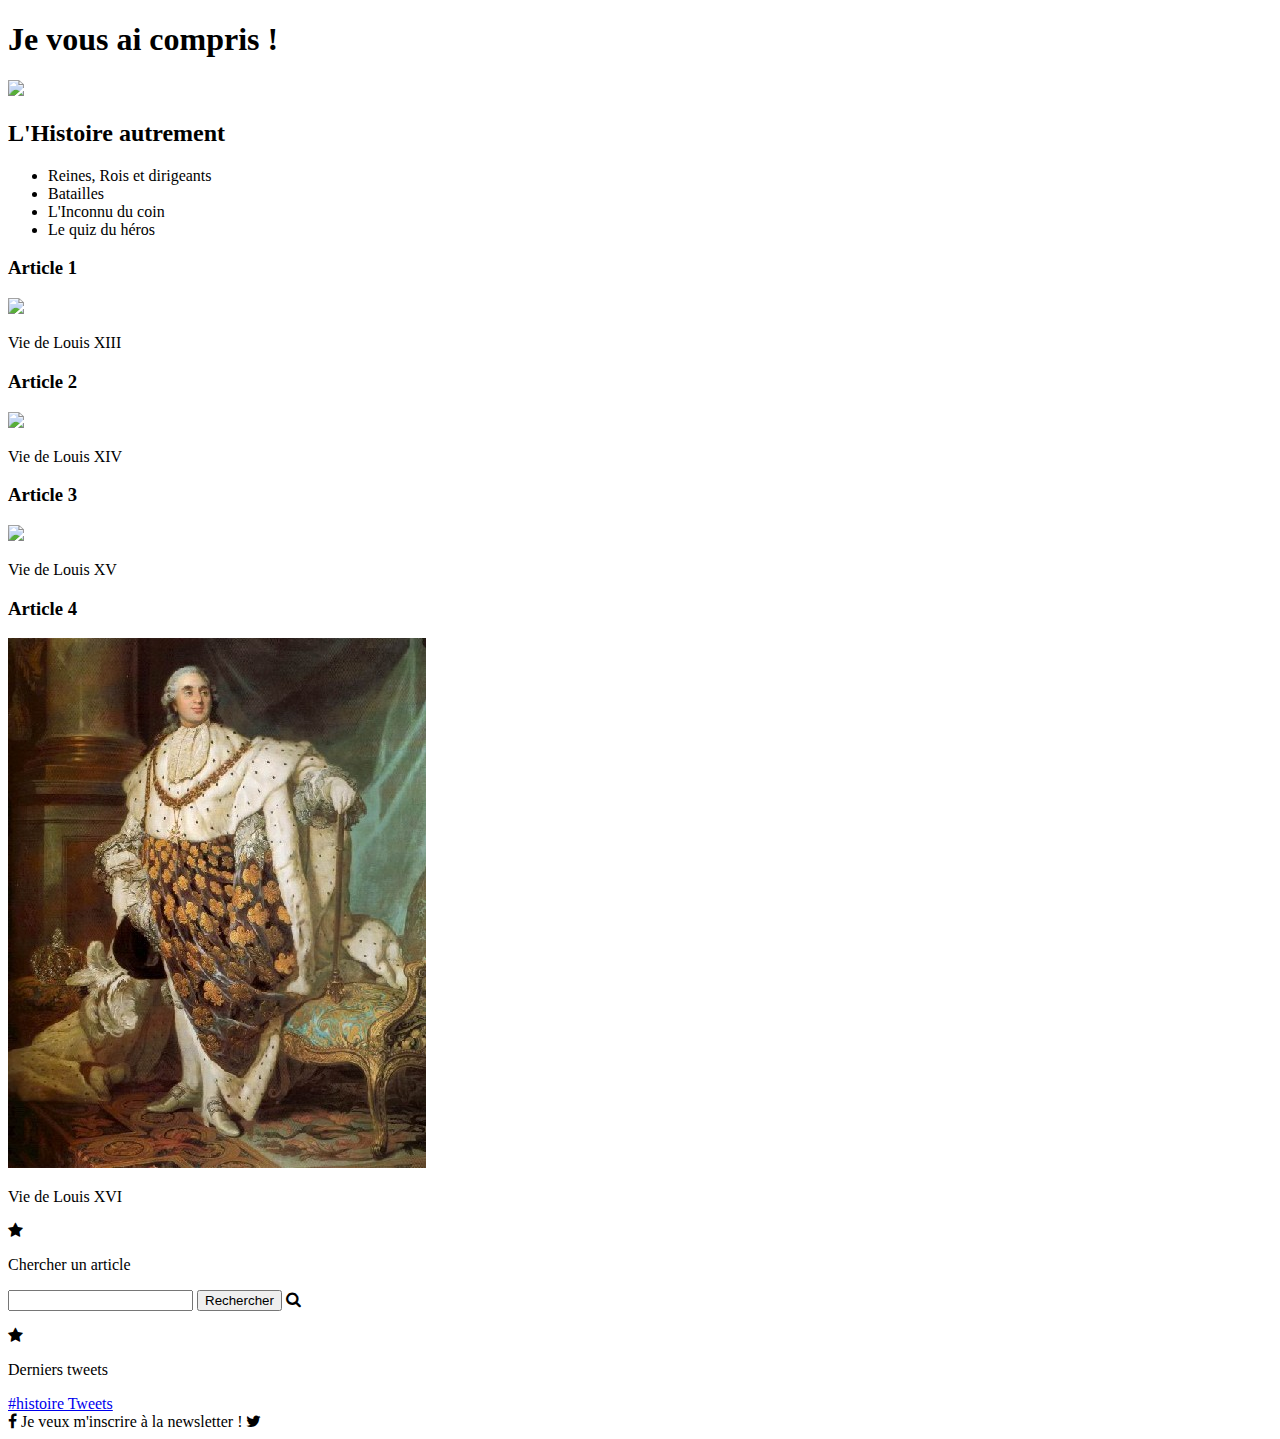
==== index.html @ a0979e3b "First commit" ====
<!DOCTYPE html>
<html>
<head>
	<meta charset="utf-8">
	<title>Blog Histoire de M. Minaudier</title>
	<link href="http://maxcdn.bootstrapcdn.com/font-awesome/4.2.0/css/font-awesome.min.css" rel="stylesheet">
</head>
<body>
<h1>Je vous ai compris !</h1>
<img src="lhooq.jpg">
<h2>L'Histoire autrement</h2>
<nav>
	<ul>
		<li>Reines, Rois et dirigeants</li>
		<li>Batailles</li>
		<li>L'Inconnu du coin</li>
		<li>Le quiz du héros</li>
	</ul>
</nav>
<section>
	<article>
		<h3> Article 1 </h3>
		<img src="Louisxiii.jpg">
		<p>Vie de Louis XIII</p>
	</article>
	<article>
		<h3>Article 2</h3>
		<img src="louisxiv.jpg">
		<p>Vie de Louis XIV</p>
	</article>
	<article>
		<h3>Article 3</h3>
		<img src="Louisxv.jpg">
		<p>Vie de Louis XV</p>
	</article>
	<article>
		<h3>Article 4</h3>
		<img src="Louisxvi.jpg">
		<p>Vie de Louis XVI</p>
		</article>
</section>
<aside>
	<i class="fa fa-star"></i>
	<p>Chercher un article</p>
	
 <form action="" class="formulaire">
               <input class="champ" type="text" value=""/>
                    <input class="bouton" type="button" value="Rechercher" class="fa fa-search" /> <i class="fa fa-search"></i>
	
	<p><i class="fa fa-star"></i></p>
	<p>Derniers tweets</p>
	            <a class="twitter-timeline"  href="https://twitter.com/hashtag/histoire" data-widget-id="509265619980541952">#histoire Tweets</a>
            <script>!function(d,s,id){var js,fjs=d.getElementsByTagName(s)[0],p=/^http:/.test(d.location)?'http':'https';if(!d.getElementById(id)){js=d.createElement(s);js.id=id;js.src=p+"://platform.twitter.com/widgets.js";fjs.parentNode.insertBefore(js,fjs);}}(document,"script","twitter-wjs");</script>
</aside>
<footer>
	<i class="fa fa-facebook"></i>
	Je veux m'inscrire à la newsletter !
	<i class="fa fa-twitter"></i>
</footer>
</body>
</html>
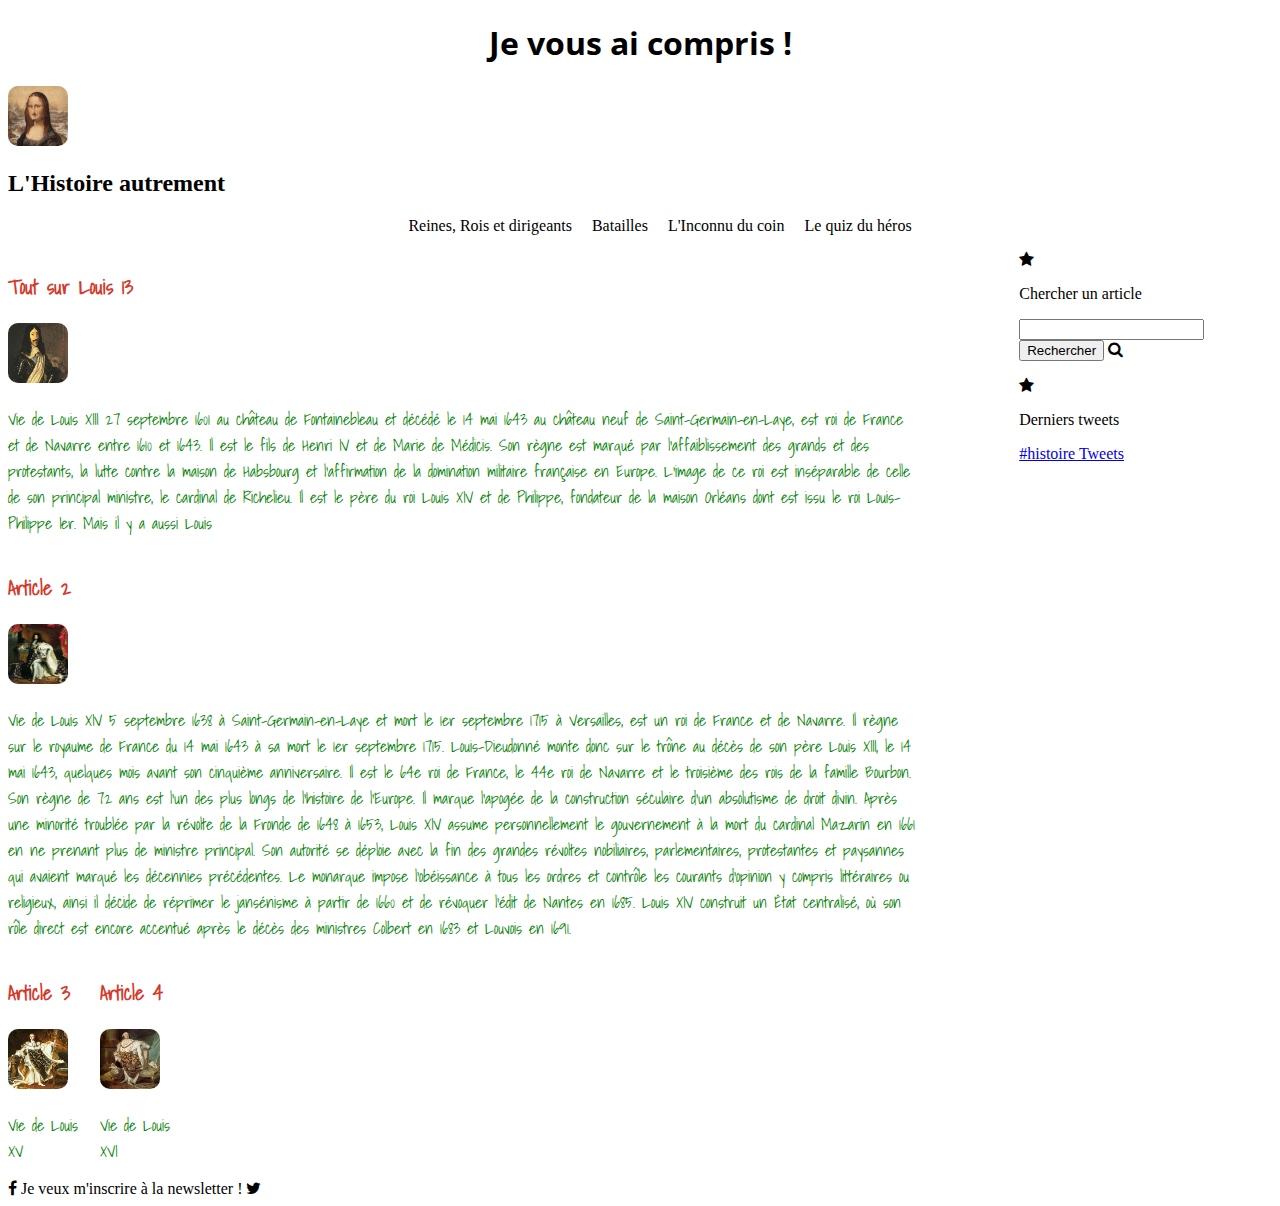
==== commit d0fbd51a: "Blog histoire" ====
--- a/index.html
+++ b/index.html
@@ -4,6 +4,9 @@
 	<meta charset="utf-8">
 	<title>Blog Histoire de M. Minaudier</title>
 	<link href="http://maxcdn.bootstrapcdn.com/font-awesome/4.2.0/css/font-awesome.min.css" rel="stylesheet">
+	<link href='http://fonts.googleapis.com/css?family=Open+Sans' rel='stylesheet' type='text/css'>
+<link href='http://fonts.googleapis.com/css?family=Shadows+Into+Light' rel='stylesheet' type='text/css'>
+<link href='style.css' rel='stylesheet'>
 </head>
 <body>
 <h1>Je vous ai compris !</h1>
@@ -19,14 +22,29 @@
 </nav>
 <section>
 	<article>
-		<h3> Article 1 </h3>
+		<h3> Tout sur Louis 13</h3>
 		<img src="Louisxiii.jpg">
-		<p>Vie de Louis XIII</p>
+		<p>Vie de Louis XIII
+27 septembre 1601 au château de Fontainebleau et décédé le 14 mai 1643 au château neuf de Saint-Germain-en-Laye, est roi de France et de Navarre entre 1610 et 1643. Il est le fils de Henri IV et de Marie de Médicis.
+
+Son règne est marqué par l’affaiblissement des grands et des protestants, la lutte contre la maison de Habsbourg et l'affirmation de la domination militaire française en Europe. L’image de ce roi est inséparable de celle de son principal ministre, le cardinal de Richelieu.
+
+Il est le père du roi Louis XIV et de Philippe, fondateur de la maison Orléans dont est issu le roi Louis-Philippe Ier.
+		Mais il y a aussi Louis 
+		</p>
+
 	</article>
 	<article>
 		<h3>Article 2</h3>
 		<img src="louisxiv.jpg">
-		<p>Vie de Louis XIV</p>
+		<p>Vie de Louis XIV
+5 septembre 1638 à Saint-Germain-en-Laye et mort le 1er septembre 1715 à Versailles, est un roi de France et de Navarre. Il règne sur le royaume de France du 14 mai 1643 à sa mort le 1er septembre 1715.
+
+Louis-Dieudonné monte donc sur le trône au décès de son père Louis XIII, le 14 mai 1643, quelques mois avant son cinquième anniversaire. Il est le 64e roi de France, le 44e roi de Navarre et le troisième des rois de la famille Bourbon. Son règne de 72 ans est l’un des plus longs de l'histoire de l'Europe.
+
+Il marque l'apogée de la construction séculaire d'un absolutisme de droit divin. Après une minorité troublée par la révolte de la Fronde de 1648 à 1653, Louis XIV assume personnellement le gouvernement à la mort du cardinal Mazarin en 1661 en ne prenant plus de ministre principal. Son autorité se déploie avec la fin des grandes révoltes nobiliaires, parlementaires, protestantes et paysannes qui avaient marqué les décennies précédentes. Le monarque impose l'obéissance à tous les ordres et contrôle les courants d'opinion y compris littéraires ou religieux, ainsi il décide de réprimer le jansénisme à partir de 1660 et de révoquer l'édit de Nantes en 1685. Louis XIV construit un État centralisé, où son rôle direct est encore accentué après le décès des ministres Colbert en 1683 et Louvois en 1691.
+
+		</p>
 	</article>
 	<article>
 		<h3>Article 3</h3>
@@ -43,14 +61,14 @@
 	<i class="fa fa-star"></i>
 	<p>Chercher un article</p>
 	
- <form action="" class="formulaire">
-               <input class="champ" type="text" value=""/>
-                    <input class="bouton" type="button" value="Rechercher" class="fa fa-search" /> <i class="fa fa-search"></i>
-	
+ 	<form action="" class="formulaire">
+        <input class="champ" type="text" value=""/>
+        <input class="bouton" type="button" value="Rechercher" class="fa fa-search" /> <i class="fa fa-search"></i>
+	</form>
 	<p><i class="fa fa-star"></i></p>
 	<p>Derniers tweets</p>
-	            <a class="twitter-timeline"  href="https://twitter.com/hashtag/histoire" data-widget-id="509265619980541952">#histoire Tweets</a>
-            <script>!function(d,s,id){var js,fjs=d.getElementsByTagName(s)[0],p=/^http:/.test(d.location)?'http':'https';if(!d.getElementById(id)){js=d.createElement(s);js.id=id;js.src=p+"://platform.twitter.com/widgets.js";fjs.parentNode.insertBefore(js,fjs);}}(document,"script","twitter-wjs");</script>
+	<a class="twitter-timeline"  href="https://twitter.com/hashtag/histoire" data-widget-id="509265619980541952">#histoire Tweets</a>
+    <script>!function(d,s,id){var js,fjs=d.getElementsByTagName(s)[0],p=/^http:/.test(d.location)?'http':'https';if(!d.getElementById(id)){js=d.createElement(s);js.id=id;js.src=p+"://platform.twitter.com/widgets.js";fjs.parentNode.insertBefore(js,fjs);}}(document,"script","twitter-wjs");</script>
 </aside>
 <footer>
 	<i class="fa fa-facebook"></i>
--- a/style.css
+++ b/style.css
@@ -0,0 +1,59 @@
+head
+{ 
+text-align:center;
+}
+
+h1{ 
+	font-family: 'Open Sans', sans-serif;
+	text-align: center;
+}
+
+{ 
+	font-size: 26pt;
+}
+
+h3 { 
+	font-size: 20px;  
+	color: rgb(212,57,43);
+}
+
+article {
+	font-family: 'Shadows Into Light', cursive;
+	float: left;
+}
+article
+p{ 
+	color: green;
+	width: 90%;
+}
+
+img{
+  width: 60px;
+  height: 60px;
+  border-radius: 10px;
+}
+
+nav
+ul li { 
+display: inline;
+padding: 0 0.5em;
+}
+ul {
+list-style-type : none;
+text-align: center;
+}
+
+aside{
+width:20%;
+float:right;
+}
+
+section{
+width : 80%;
+float:left;
+}
+
+footer{
+clear: both;
+}
+
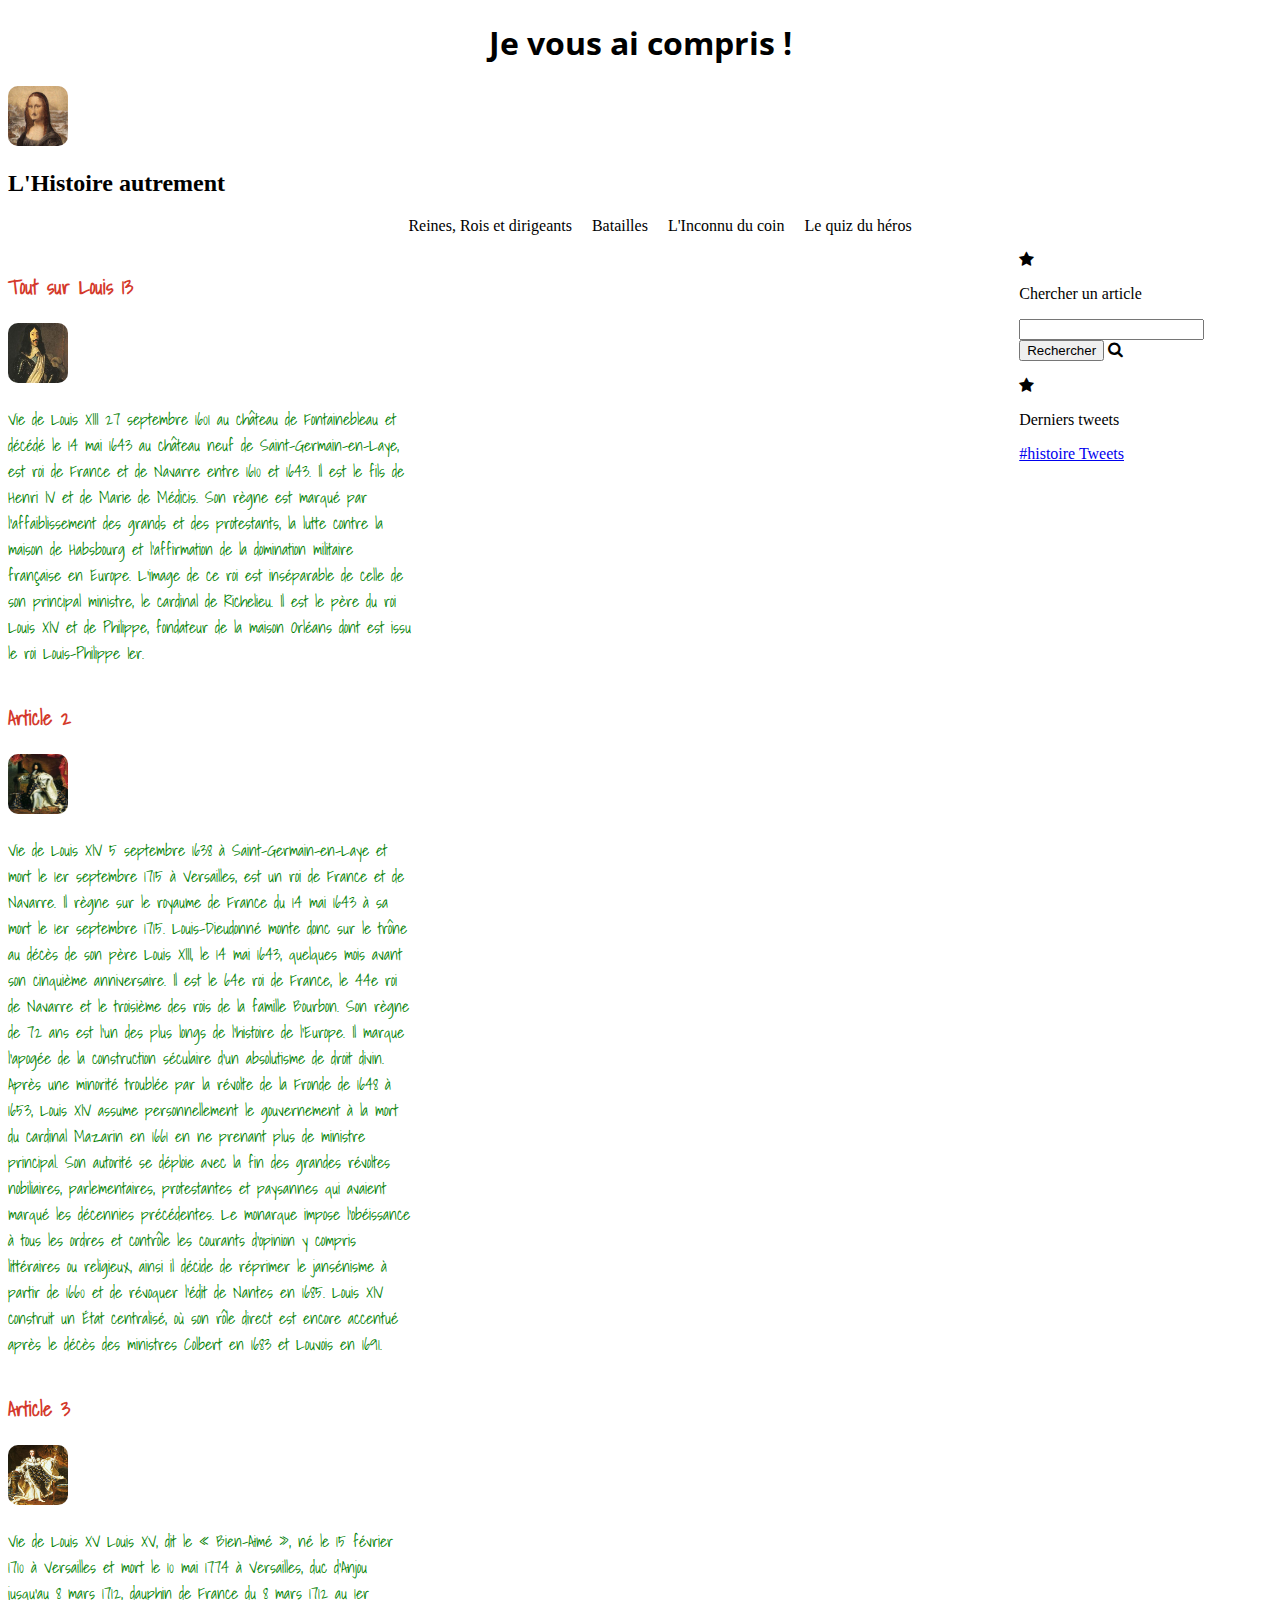
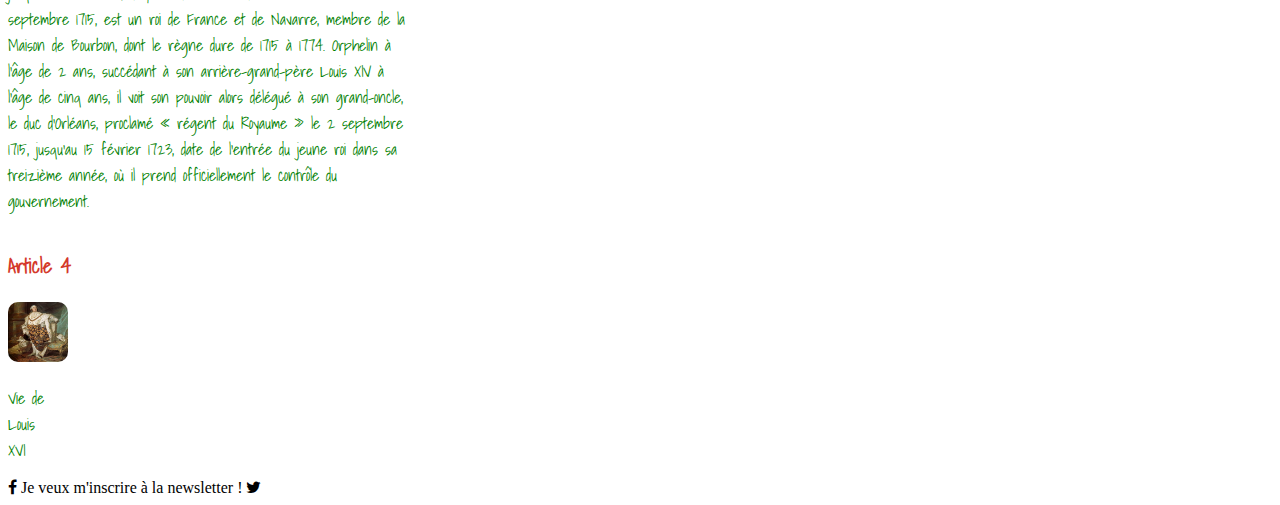
==== commit 3963cb24: "BlogEnfant" ====
--- a/index.html
+++ b/index.html
@@ -21,16 +21,16 @@
 	</ul>
 </nav>
 <section>
-	<article>
+	<article class="left">
 		<h3> Tout sur Louis 13</h3>
 		<img src="Louisxiii.jpg">
 		<p>Vie de Louis XIII
-27 septembre 1601 au château de Fontainebleau et décédé le 14 mai 1643 au château neuf de Saint-Germain-en-Laye, est roi de France et de Navarre entre 1610 et 1643. Il est le fils de Henri IV et de Marie de Médicis.
+		27 septembre 1601 au château de Fontainebleau et décédé le 14 mai 1643 au château neuf de Saint-Germain-en-Laye, est roi de France et de Navarre entre 1610 et 1643. Il est le fils de Henri IV et de Marie de Médicis.
 
-Son règne est marqué par l’affaiblissement des grands et des protestants, la lutte contre la maison de Habsbourg et l'affirmation de la domination militaire française en Europe. L’image de ce roi est inséparable de celle de son principal ministre, le cardinal de Richelieu.
+		Son règne est marqué par l’affaiblissement des grands et des protestants, la lutte contre la maison de Habsbourg et l'affirmation de la domination militaire française en Europe. L’image de ce roi est inséparable de celle de son principal ministre, le cardinal de Richelieu.
 
-Il est le père du roi Louis XIV et de Philippe, fondateur de la maison Orléans dont est issu le roi Louis-Philippe Ier.
-		Mais il y a aussi Louis 
+		Il est le père du roi Louis XIV et de Philippe, fondateur de la maison Orléans dont est issu le roi Louis-Philippe Ier.
+
 		</p>
 
 	</article>
@@ -38,18 +38,21 @@
 		<h3>Article 2</h3>
 		<img src="louisxiv.jpg">
 		<p>Vie de Louis XIV
-5 septembre 1638 à Saint-Germain-en-Laye et mort le 1er septembre 1715 à Versailles, est un roi de France et de Navarre. Il règne sur le royaume de France du 14 mai 1643 à sa mort le 1er septembre 1715.
+		5 septembre 1638 à Saint-Germain-en-Laye et mort le 1er septembre 1715 à Versailles, est un roi de France et de Navarre. Il règne sur le royaume de France du 14 mai 1643 à sa mort le 1er septembre 1715.
 
-Louis-Dieudonné monte donc sur le trône au décès de son père Louis XIII, le 14 mai 1643, quelques mois avant son cinquième anniversaire. Il est le 64e roi de France, le 44e roi de Navarre et le troisième des rois de la famille Bourbon. Son règne de 72 ans est l’un des plus longs de l'histoire de l'Europe.
+		Louis-Dieudonné monte donc sur le trône au décès de son père Louis XIII, le 14 mai 1643, quelques mois avant son cinquième anniversaire. Il est le 64e roi de France, le 44e roi de Navarre et le troisième des rois de la famille Bourbon. Son règne de 72 ans est l’un des plus longs de l'histoire de l'Europe.
 
-Il marque l'apogée de la construction séculaire d'un absolutisme de droit divin. Après une minorité troublée par la révolte de la Fronde de 1648 à 1653, Louis XIV assume personnellement le gouvernement à la mort du cardinal Mazarin en 1661 en ne prenant plus de ministre principal. Son autorité se déploie avec la fin des grandes révoltes nobiliaires, parlementaires, protestantes et paysannes qui avaient marqué les décennies précédentes. Le monarque impose l'obéissance à tous les ordres et contrôle les courants d'opinion y compris littéraires ou religieux, ainsi il décide de réprimer le jansénisme à partir de 1660 et de révoquer l'édit de Nantes en 1685. Louis XIV construit un État centralisé, où son rôle direct est encore accentué après le décès des ministres Colbert en 1683 et Louvois en 1691.
+		Il marque l'apogée de la construction séculaire d'un absolutisme de droit divin. Après une minorité troublée par la révolte de la Fronde de 1648 à 1653, Louis XIV assume personnellement le gouvernement à la mort du cardinal Mazarin en 1661 en ne prenant plus de ministre principal. Son autorité se déploie avec la fin des grandes révoltes nobiliaires, parlementaires, protestantes et paysannes qui avaient marqué les décennies précédentes. Le monarque impose l'obéissance à tous les ordres et contrôle les courants d'opinion y compris littéraires ou religieux, ainsi il décide de réprimer le jansénisme à partir de 1660 et de révoquer l'édit de Nantes en 1685. Louis XIV construit un État centralisé, où son rôle direct est encore accentué après le décès des ministres Colbert en 1683 et Louvois en 1691.
 
 		</p>
 	</article>
-	<article>
+	<article class="right">
 		<h3>Article 3</h3>
 		<img src="Louisxv.jpg">
-		<p>Vie de Louis XV</p>
+		<p>Vie de Louis XV
+		Louis XV, dit le « Bien-Aimé », né le 15 février 1710 à Versailles et mort le 10 mai 1774 à Versailles, duc d'Anjou jusqu'au 8 mars 1712, dauphin de France du 8 mars 1712 au 1er septembre 1715, est un roi de France et de Navarre, membre de la Maison de Bourbon, dont le règne dure de 1715 à 1774.
+
+		Orphelin à l'âge de 2 ans, succédant à son arrière-grand-père Louis XIV à l'âge de cinq ans, il voit son pouvoir alors délégué à son grand-oncle, le duc d'Orléans, proclamé « régent du Royaume » le 2 septembre 1715, jusqu'au 15 février 1723, date de l'entrée du jeune roi dans sa treizième année, où il prend officiellement le contrôle du gouvernement.</p>
 	</article>
 	<article>
 		<h3>Article 4</h3>
--- a/style.css
+++ b/style.css
@@ -24,7 +24,7 @@
 article
 p{ 
 	color: green;
-	width: 90%;
+	width: 40%;
 }
 
 img{
@@ -57,3 +57,12 @@
 clear: both;
 }
 
+.right
+{
+float: right;
+}
+
+.left
+{
+float: left;
+}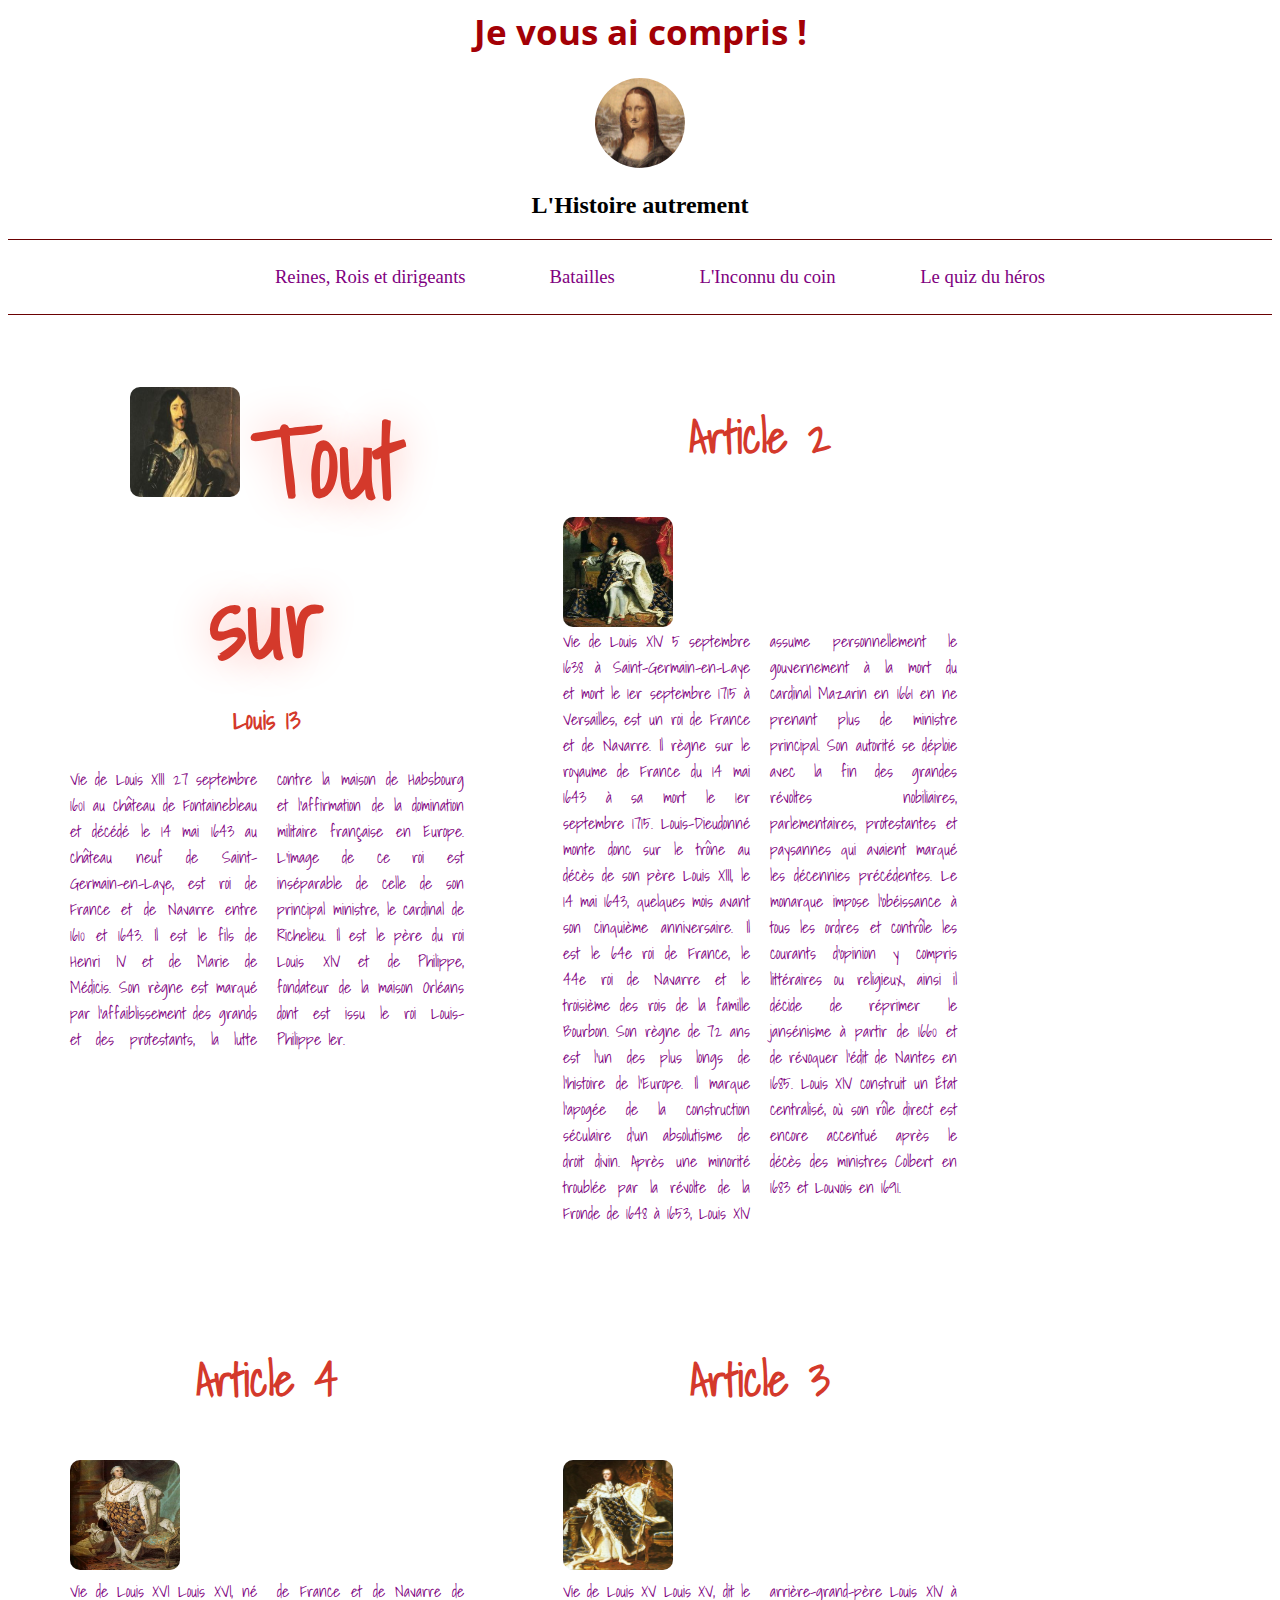
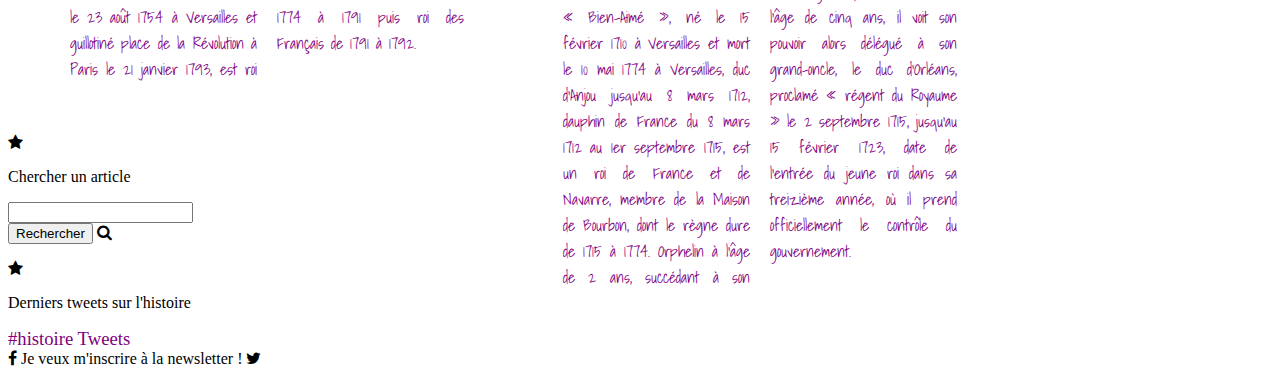
==== commit 03400545: "Third version" ====
--- a/index.html
+++ b/index.html
@@ -5,38 +5,68 @@
 	<title>Blog Histoire de M. Minaudier</title>
 	<link href="http://maxcdn.bootstrapcdn.com/font-awesome/4.2.0/css/font-awesome.min.css" rel="stylesheet">
 	<link href='http://fonts.googleapis.com/css?family=Open+Sans' rel='stylesheet' type='text/css'>
-<link href='http://fonts.googleapis.com/css?family=Shadows+Into+Light' rel='stylesheet' type='text/css'>
-<link href='style.css' rel='stylesheet'>
+	<link href='http://fonts.googleapis.com/css?family=Shadows+Into+Light' rel='stylesheet' type='text/css'>
+	<link href='style.css' rel='stylesheet'>
 </head>
 <body>
-<h1>Je vous ai compris !</h1>
-<img src="lhooq.jpg">
-<h2>L'Histoire autrement</h2>
-<nav>
-	<ul>
-		<li>Reines, Rois et dirigeants</li>
-		<li>Batailles</li>
-		<li>L'Inconnu du coin</li>
-		<li>Le quiz du héros</li>
-	</ul>
-</nav>
+<header> 
+	<h1>Je vous ai compris !</h1>
+		<img class="rounded" id="image"
+
+changer taille image
+		header src="lhooq.jpg">
+	<h2>L'Histoire autrement</h2>
+	<nav>
+		<ul>
+		<li>
+			<a href="#">
+				Reines, Rois et dirigeants
+			</a>
+		</li>
+
+		
+			<a href="#">
+				<li>Batailles</li>
+			</a>
+			<a href="#">
+				<li>L'Inconnu du coin</li>
+			</a>
+			<a href="#">
+				<li>Le quiz du héros</li>
+			</a>
+		</ul>
+	</nav>
+</header>
+
 <section>
 	<article class="left">
-		<h3> Tout sur Louis 13</h3>
+	
+	<h3> 
 		<img src="Louisxiii.jpg">
+		<span class="embiggen">Tout sur  </span>
+			<div class="amp">
+				<span>Louis 13
+				</span>
+			</div>
+		</h3>
+		
 		<p>Vie de Louis XIII
 		27 septembre 1601 au château de Fontainebleau et décédé le 14 mai 1643 au château neuf de Saint-Germain-en-Laye, est roi de France et de Navarre entre 1610 et 1643. Il est le fils de Henri IV et de Marie de Médicis.
 
 		Son règne est marqué par l’affaiblissement des grands et des protestants, la lutte contre la maison de Habsbourg et l'affirmation de la domination militaire française en Europe. L’image de ce roi est inséparable de celle de son principal ministre, le cardinal de Richelieu.
 
 		Il est le père du roi Louis XIV et de Philippe, fondateur de la maison Orléans dont est issu le roi Louis-Philippe Ier.
-
 		</p>
 
 	</article>
 	<article>
-		<h3>Article 2</h3>
-		<img src="louisxiv.jpg">
+		<h3 class="h3">Article 2 </h3>
+		<div class="parent">
+			<div class="hidden-box">
+    		I am a hidden message!
+    		</div>
+  			<img class="transparent" src="louisxiv.jpg">
+  			</div>
 		<p>Vie de Louis XIV
 		5 septembre 1638 à Saint-Germain-en-Laye et mort le 1er septembre 1715 à Versailles, est un roi de France et de Navarre. Il règne sur le royaume de France du 14 mai 1643 à sa mort le 1er septembre 1715.
 
@@ -47,7 +77,7 @@
 		</p>
 	</article>
 	<article class="right">
-		<h3>Article 3</h3>
+		<h3 class="h3">Article 3</h3>
 		<img src="Louisxv.jpg">
 		<p>Vie de Louis XV
 		Louis XV, dit le « Bien-Aimé », né le 15 février 1710 à Versailles et mort le 10 mai 1774 à Versailles, duc d'Anjou jusqu'au 8 mars 1712, dauphin de France du 8 mars 1712 au 1er septembre 1715, est un roi de France et de Navarre, membre de la Maison de Bourbon, dont le règne dure de 1715 à 1774.
@@ -55,10 +85,12 @@
 		Orphelin à l'âge de 2 ans, succédant à son arrière-grand-père Louis XIV à l'âge de cinq ans, il voit son pouvoir alors délégué à son grand-oncle, le duc d'Orléans, proclamé « régent du Royaume » le 2 septembre 1715, jusqu'au 15 février 1723, date de l'entrée du jeune roi dans sa treizième année, où il prend officiellement le contrôle du gouvernement.</p>
 	</article>
 	<article>
-		<h3>Article 4</h3>
-		<img src="Louisxvi.jpg">
-		<p>Vie de Louis XVI</p>
-		</article>
+		<h3 class="h3">Article 4</h3>
+			<img src="Louisxvi.jpg">
+		<p>Vie de Louis XVI
+		Louis XVI, né le 23 août 1754 à Versailles et guillotiné place de la Révolution à Paris le 21 janvier 1793, est roi de France et de Navarre de 1774 à 1791 puis roi des Français de 1791 à 1792.
+		</p>
+	</article>
 </section>
 <aside>
 	<i class="fa fa-star"></i>
@@ -69,14 +101,16 @@
         <input class="bouton" type="button" value="Rechercher" class="fa fa-search" /> <i class="fa fa-search"></i>
 	</form>
 	<p><i class="fa fa-star"></i></p>
-	<p>Derniers tweets</p>
+	<div>
+	<p>Derniers tweets sur l'histoire</p>
 	<a class="twitter-timeline"  href="https://twitter.com/hashtag/histoire" data-widget-id="509265619980541952">#histoire Tweets</a>
     <script>!function(d,s,id){var js,fjs=d.getElementsByTagName(s)[0],p=/^http:/.test(d.location)?'http':'https';if(!d.getElementById(id)){js=d.createElement(s);js.id=id;js.src=p+"://platform.twitter.com/widgets.js";fjs.parentNode.insertBefore(js,fjs);}}(document,"script","twitter-wjs");</script>
-</aside>
-<footer>
-	<i class="fa fa-facebook"></i>
+    	</div>
+	</aside>
+	<footer>
+		<i class="fa fa-facebook"></i>
 	Je veux m'inscrire à la newsletter !
-	<i class="fa fa-twitter"></i>
-</footer>
+		<i class="fa fa-twitter"></i>
+	</footer>
 </body>
 </html>--- a/style.css
+++ b/style.css
@@ -1,61 +1,135 @@
-head
+/* Commentaire:header */
+header
 { 
 text-align:center;
 }
+header img {
+    border-radius: 50%;
+    height: 90px;
+    width: 90px;
+    text-align: center;
+}
+/* Fin commentaire:header */
+
+/* Commentaire:Images */
+
+.rounded
+{
+    border-radius: 50%;
+ }
+img{
+  width: 110px;
+  height: 110px;
+  border-radius: 10px;
+}
+.hidden-box {
+  display: none;
+  background-color: black;
+  opacity: 0.5;
+  height: 100%;
+  position: absolute;
+}
+.parent {
+  width: 110px;
+  height: 110px;
+}
+.parent:hover .hidden-box {
+  display: block;
+  width: 110px;
+  height: 110px;
+  border-radius: 5%;
+  color: white;
+}
+/* Fin Commentaire :Images */
+
+/* Commentaire:Article*/
+article {
+	font-family: 'Shadows Into Light', cursive;
+	float: left;
+	width: 40%;
+  	padding: 20px 5%;
+}
+article
+p{ 
+	color: purple;
+	text-align: justify;
+  -moz-column-count: 2;
+  -moz-column-gap: 20px;
+  -webkit-column-count: 2;
+  -webkit-column-gap: 20px;
+  margin: 0 0 2em 0;
+  padding-bottom: 
+  border-bottom: 1px solid white;
+  border-top: 1px solid white;
+}
+.copy {
+
+}
+.copy p {
+ 
+}
+/* Commentaire:Fin Article*/
+
+/* Commentaire:navigation*/
+nav ul li {
+  display: inline-block;
+  text-decoration: none;
+  padding: 10px 40px;
+}
+
+nav {
+    border-bottom: 1px solid rgb(107, 1, 3);
+    border-top: 1px solid rgb(107, 1, 3);
+    margin: 20px 0;
+}
+a {
+text-decoration: none;
+color: purple;
+font-size: 14pt}
+
+/* Fin Commentaire :Navigation */
+
+aside{
+width:20%;
+}
+
+section{
+ width: 78%;
+  /*float: left;*/
+  padding: 0 1%;
+  border-right: ;
+}
+footer{
+clear: both;
+}
+
+/* Commentaires balisage Hn*/
 
 h1{ 
+    color: rgba(163, 0, 6, 1);
+    margin-top: 0;
 	font-family: 'Open Sans', sans-serif;
 	text-align: center;
-}
-
-{ 
 	font-size: 26pt;
 }
 
 h3 { 
-	font-size: 20px;  
+	font-size: 25px;  
 	color: rgb(212,57,43);
+	text-align: center;
 }
-
-article {
-	font-family: 'Shadows Into Light', cursive;
-	float: left;
+.h3
+ { 
+	font-size: 45px;  
 }
-article
-p{ 
-	color: green;
-	width: 40%;
+.embiggen {
+  font-size: 4em;
+  text-shadow: 0 0 40px #ffbab3;
 }
-
-img{
-  width: 60px;
-  height: 60px;
-  border-radius: 10px;
+.amp {
+  margin: 0 0 0.25em 0;
 }
-
-nav
-ul li { 
-display: inline;
-padding: 0 0.5em;
-}
-ul {
-list-style-type : none;
-text-align: center;
-}
-
-aside{
-width:20%;
-float:right;
-}
-
-section{
-width : 80%;
-float:left;
-}
-
-footer{
-clear: both;
-}
+/* Fin Commentaires balisage Hn*/
 
 .right
 {
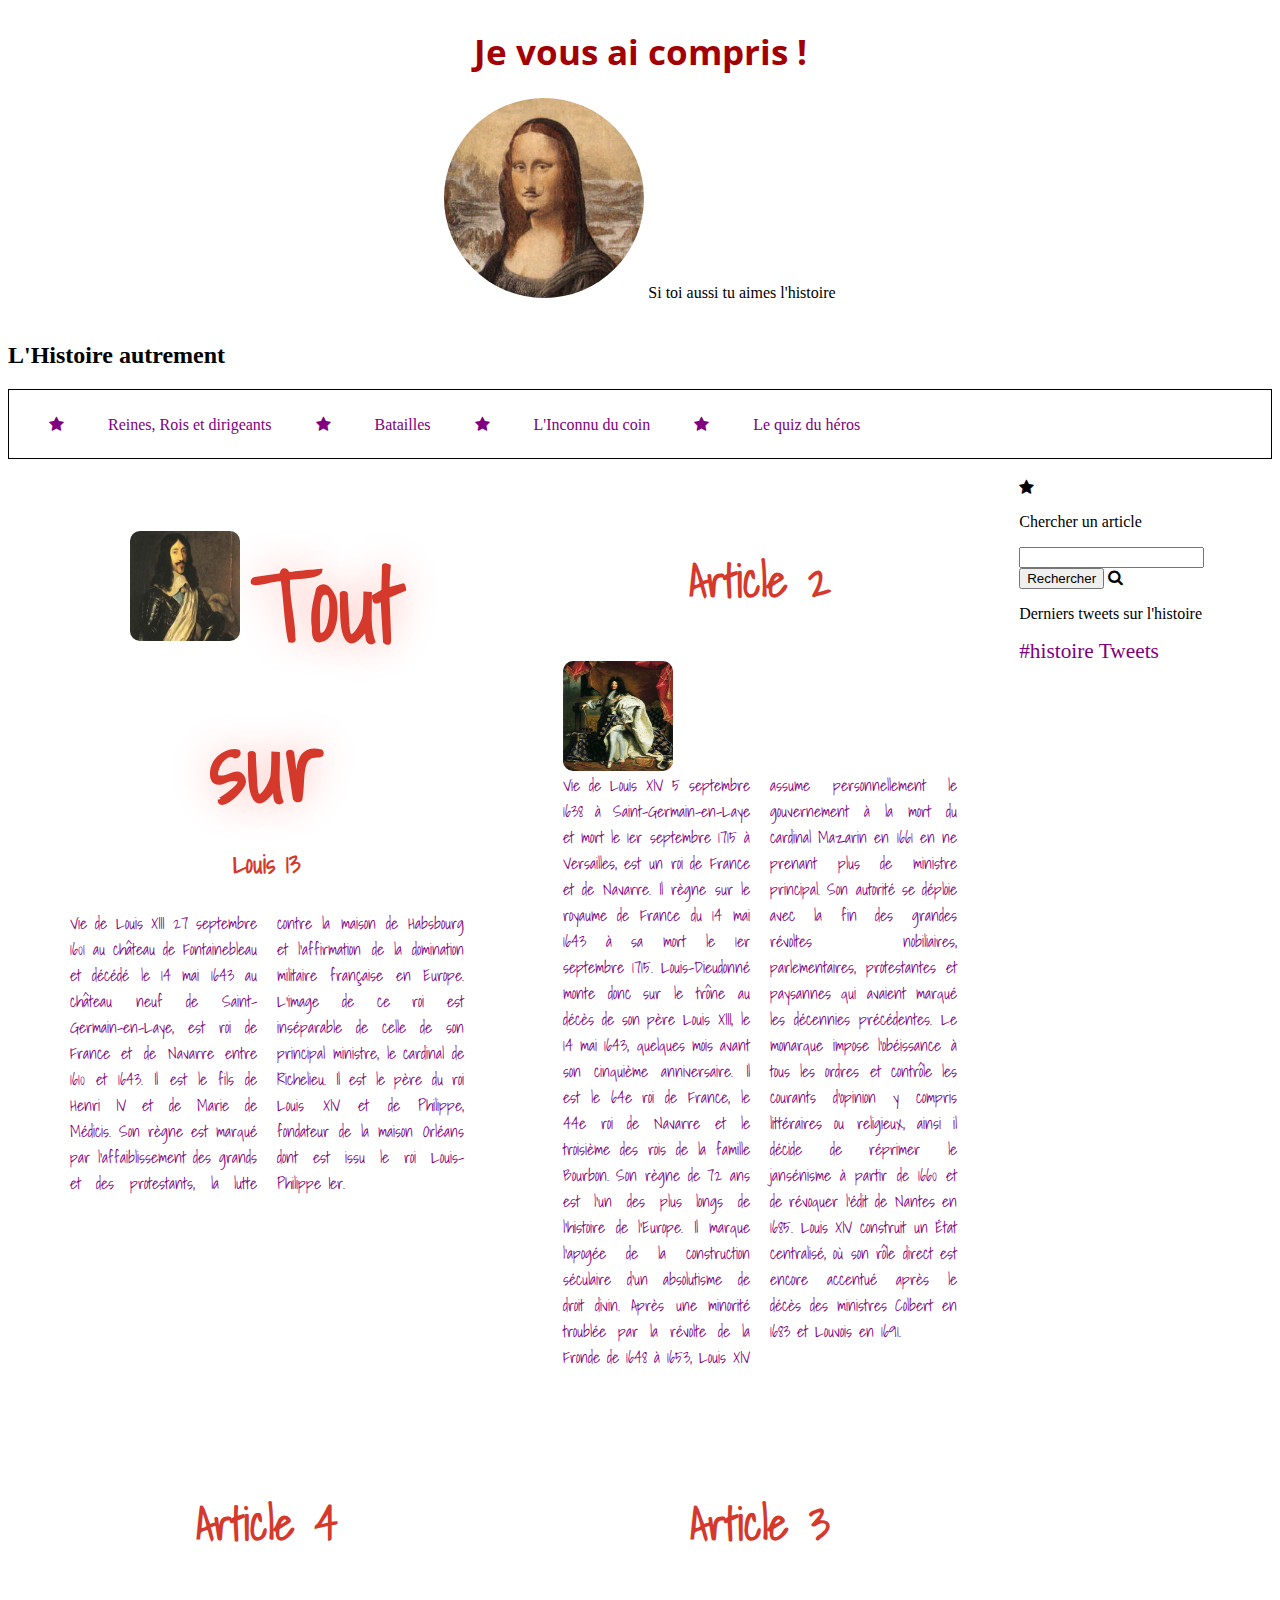
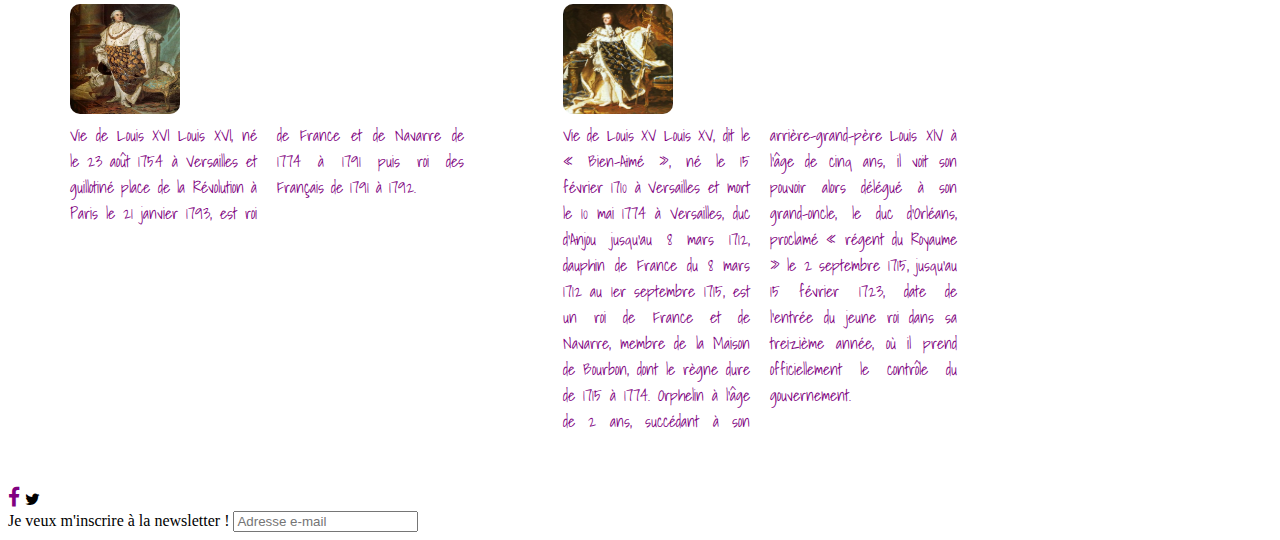
==== commit 0b4190c7: "Version 3 Blog enfant" ====
--- a/index.html
+++ b/index.html
@@ -7,58 +7,65 @@
 	<link href='http://fonts.googleapis.com/css?family=Open+Sans' rel='stylesheet' type='text/css'>
 	<link href='http://fonts.googleapis.com/css?family=Shadows+Into+Light' rel='stylesheet' type='text/css'>
 	<link href='style.css' rel='stylesheet'>
+	  <meta name="viewport" content="width=device-width, initial-scale=1.0">
 </head>
 <body>
-<header> 
-	<h1>Je vous ai compris !</h1>
-		<img class="rounded" id="image"
-
-changer taille image
-		header src="lhooq.jpg">
-	<h2>L'Histoire autrement</h2>
+<div class="wrapper">
+	<header> 
+		<h1>Je vous ai compris !</h1>
+		<img class="" src="lhooq.jpg">
+			Si toi aussi tu aimes l'histoire
+			</div>
+		</div>
+		<h2>L'Histoire autrement</h2>
 	<nav>
 		<ul>
-		<li>
-			<a href="#">
-				Reines, Rois et dirigeants
+			<a href="#" class="fa fa-star">
+				<li>
+					Reines, Rois et dirigeants
+				</li>
 			</a>
-		</li>
-
 		
-			<a href="#">
-				<li>Batailles</li>
+			<a href="#" class="fa fa-star">
+				<li>
+					Batailles
+				</li>
 			</a>
-			<a href="#">
-				<li>L'Inconnu du coin</li>
+			 <a href="#" class="fa fa-star">
+				<li>
+				L'Inconnu du coin
+				</li>
 			</a>
-			<a href="#">
-				<li>Le quiz du héros</li>
+			<a href="#" class="fa fa-star">
+				<li>
+				Le quiz du héros
+				</li>
 			</a>
 		</ul>
 	</nav>
 </header>
 
-<section>
+<section class="left tinted-image">
 	<article class="left">
 	
 	<h3> 
 		<img src="Louisxiii.jpg">
-		<span class="embiggen">Tout sur  </span>
-			<div class="amp">
-				<span>Louis 13
-				</span>
-			</div>
-		</h3>
-		
-		<p>Vie de Louis XIII
+		<span class="embiggen">Tout sur</span>
+		<div class="amp">
+			<span>
+				Louis 13
+			</span>
+		</div>
+	</h3>
+	<p>Vie de Louis XIII
 		27 septembre 1601 au château de Fontainebleau et décédé le 14 mai 1643 au château neuf de Saint-Germain-en-Laye, est roi de France et de Navarre entre 1610 et 1643. Il est le fils de Henri IV et de Marie de Médicis.
 
 		Son règne est marqué par l’affaiblissement des grands et des protestants, la lutte contre la maison de Habsbourg et l'affirmation de la domination militaire française en Europe. L’image de ce roi est inséparable de celle de son principal ministre, le cardinal de Richelieu.
 
 		Il est le père du roi Louis XIV et de Philippe, fondateur de la maison Orléans dont est issu le roi Louis-Philippe Ier.
-		</p>
+	</p>
+	</article>
 
-	</article>
 	<article>
 		<h3 class="h3">Article 2 </h3>
 		<div class="parent">
@@ -66,14 +73,13 @@
     		I am a hidden message!
     		</div>
   			<img class="transparent" src="louisxiv.jpg">
-  			</div>
+  		</div>
 		<p>Vie de Louis XIV
 		5 septembre 1638 à Saint-Germain-en-Laye et mort le 1er septembre 1715 à Versailles, est un roi de France et de Navarre. Il règne sur le royaume de France du 14 mai 1643 à sa mort le 1er septembre 1715.
 
 		Louis-Dieudonné monte donc sur le trône au décès de son père Louis XIII, le 14 mai 1643, quelques mois avant son cinquième anniversaire. Il est le 64e roi de France, le 44e roi de Navarre et le troisième des rois de la famille Bourbon. Son règne de 72 ans est l’un des plus longs de l'histoire de l'Europe.
 
 		Il marque l'apogée de la construction séculaire d'un absolutisme de droit divin. Après une minorité troublée par la révolte de la Fronde de 1648 à 1653, Louis XIV assume personnellement le gouvernement à la mort du cardinal Mazarin en 1661 en ne prenant plus de ministre principal. Son autorité se déploie avec la fin des grandes révoltes nobiliaires, parlementaires, protestantes et paysannes qui avaient marqué les décennies précédentes. Le monarque impose l'obéissance à tous les ordres et contrôle les courants d'opinion y compris littéraires ou religieux, ainsi il décide de réprimer le jansénisme à partir de 1660 et de révoquer l'édit de Nantes en 1685. Louis XIV construit un État centralisé, où son rôle direct est encore accentué après le décès des ministres Colbert en 1683 et Louvois en 1691.
-
 		</p>
 	</article>
 	<article class="right">
@@ -92,25 +98,34 @@
 		</p>
 	</article>
 </section>
-<aside>
+<aside class="right" id="get-name">
 	<i class="fa fa-star"></i>
 	<p>Chercher un article</p>
 	
- 	<form action="" class="formulaire">
+ 	<form action="" class="formulaire" >
         <input class="champ" type="text" value=""/>
         <input class="bouton" type="button" value="Rechercher" class="fa fa-search" /> <i class="fa fa-search"></i>
 	</form>
-	<p><i class="fa fa-star"></i></p>
-	<div>
 	<p>Derniers tweets sur l'histoire</p>
 	<a class="twitter-timeline"  href="https://twitter.com/hashtag/histoire" data-widget-id="509265619980541952">#histoire Tweets</a>
     <script>!function(d,s,id){var js,fjs=d.getElementsByTagName(s)[0],p=/^http:/.test(d.location)?'http':'https';if(!d.getElementById(id)){js=d.createElement(s);js.id=id;js.src=p+"://platform.twitter.com/widgets.js";fjs.parentNode.insertBefore(js,fjs);}}(document,"script","twitter-wjs");</script>
     	</div>
 	</aside>
+	</div>
 	<footer>
+
+		<a href="https://www.google.fr/url?sa=t&rct=j&q=&esrc=s&source=web&cd=1&cad=rja&uact=8&ved=0CCMQFjAA&url=https%3A%2F%2Ffr-fr.facebook.com%2F&ei=oF0QVNGdKtjXasjwgpAI&usg=AFQjCNFlz7vUZAiM4TGFgZTzmSvO54y0AQ&sig2=jmRT2kqjRDPj5oOfvA5azA&bvm=bv.74649129,d.d2s" target=_blank>
 		<i class="fa fa-facebook"></i>
-	Je veux m'inscrire à la newsletter !
+		</a>
 		<i class="fa fa-twitter"></i>
+	<div>
+	<div class="emailing">
+	Je veux m'inscrire à la newsletter ! <input type="email" id="mce-EMAIL" class="required email" name="EMAIL" placeholder="Adresse e-mail ">
+	</div>
+		
+	</div>
+	
 	</footer>
+</div>
 </body>
 </html>--- a/style.css
+++ b/style.css
@@ -5,9 +5,32 @@
 }
 header img {
     border-radius: 50%;
-    height: 90px;
-    width: 90px;
+    height: 200px;
+    width: 200px;
     text-align: center;
+}
+
+.parent-header{
+  display: none;
+  background-color: white;
+  opacity: 0.5;
+  height: 100px;
+  width: 100px;
+  position: relative;
+}
+.hidden-message-header{
+  width: 100px;
+  height: 100px;
+  position: absolute;
+  opacity: 0.5;
+  color: white;
+}
+.parent:hover .parent-message-header {
+  display: block;
+  width: 100px;
+  height: 100px;
+  border-radius: 5%;
+  color: white;
 }
 /* Fin commentaire:header */
 
@@ -53,14 +76,14 @@
 p{ 
 	color: purple;
 	text-align: justify;
-  -moz-column-count: 2;
-  -moz-column-gap: 20px;
-  -webkit-column-count: 2;
-  -webkit-column-gap: 20px;
-  margin: 0 0 2em 0;
-  padding-bottom: 
-  border-bottom: 1px solid white;
-  border-top: 1px solid white;
+  	-moz-column-count: 2;
+  	-moz-column-gap: 20px;
+  	-webkit-column-count: 2;
+  	-webkit-column-gap: 20px;
+  	margin: 0 0 2em 0;
+  	padding-bottom: 
+  	border-bottom: 1px solid white;
+  	border-top: 1px solid white;
 }
 .copy {
 
@@ -81,11 +104,22 @@
     border-bottom: 1px solid rgb(107, 1, 3);
     border-top: 1px solid rgb(107, 1, 3);
     margin: 20px 0;
+    border: 1px solid; transparent;
 }
 a {
+	text-decoration: none;
+	color: purple;
+	font-size: 16pt;
+}
+a:link{
 text-decoration: none;
-color: purple;
-font-size: 14pt}
+}
+a:hover{
+color: grey;
+}
+a:visited{
+color:
+}
 
 /* Fin Commentaire :Navigation */
 
@@ -94,10 +128,9 @@
 }
 
 section{
- width: 78%;
-  /*float: left;*/
-  padding: 0 1%;
-  border-right: ;
+	width: 78%;
+	padding: 0 1%;
+	border-right: ;
 }
 footer{
 clear: both;
@@ -118,8 +151,7 @@
 	color: rgb(212,57,43);
 	text-align: center;
 }
-.h3
- { 
+.h3 { 
 	font-size: 45px;  
 }
 .embiggen {
@@ -131,12 +163,29 @@
 }
 /* Fin Commentaires balisage Hn*/
 
-.right
-{
+.right {
 float: right;
 }
 
 .left
 {
 float: left;
-}+}
+.wrapper 
+{
+  width: 960px;
+  margin: auto;
+  background-color: white;
+  padding: 20px 50px;
+
+.emailing {
+ width: 33.3333%;
+}
+#get-name
+{
+border: 10pt;
+width: 80%;
+height: 20px;
+color: white;
+background-color: red;
+}
